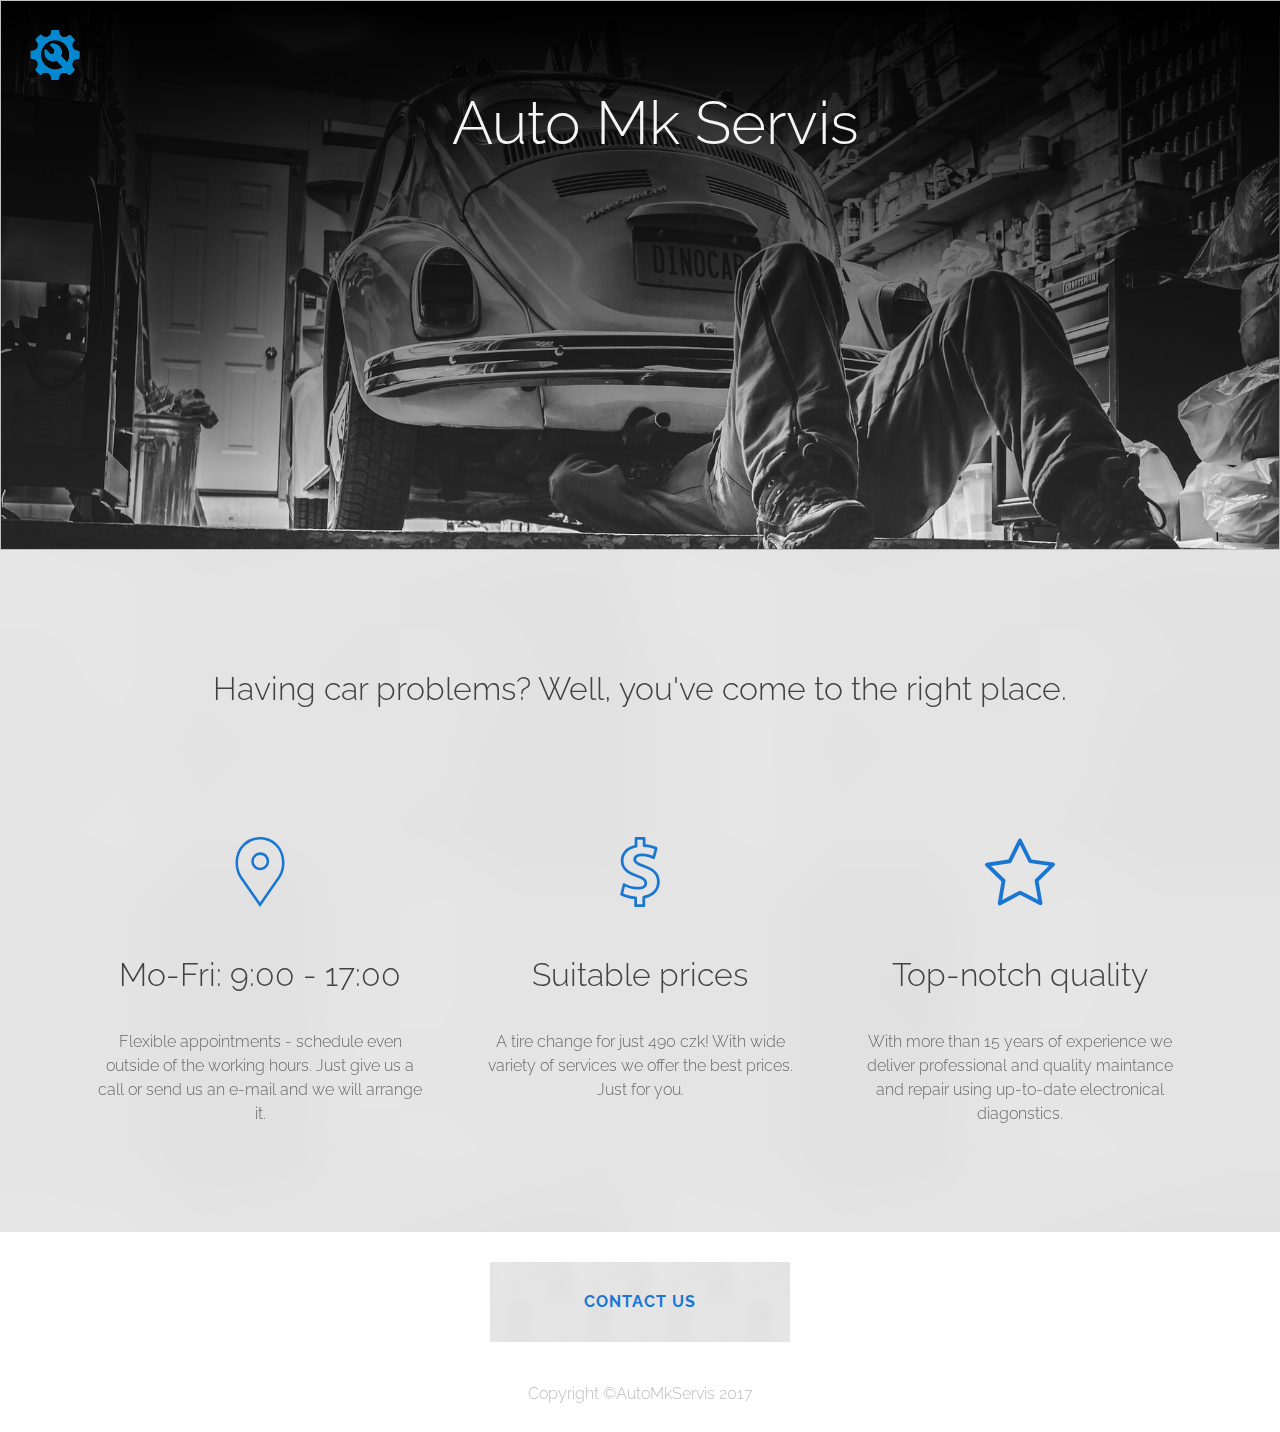
==== index.html @ b429b7cc "First Commit" ====
<!doctype html>

<html lang="en">

<head>
    <meta charset="utf-8">
    <meta http-equiv="X-UA-Compatible" content="IE=edge">
    <meta name="AutoMk Servis" content="webpage for auto-mechanical shop">
    <meta name="viewport" content="width=device-width, initial-scale=1.0, minimum-scale=1.0">
    <title>AutoMk Servis</title>
    <link rel="stylesheet" href="css/normalize.css"/>
    <link rel="stylesheet" href="https://code.getmdl.io/1.3.0/material.grey-pink.min.css" />
    <link rel="stylesheet" href="css/styles.css" />
    <link rel="stylesheet" href="css/bootstrap-grid.css"/>
    <link rel="stylesheet" href="css/bootstrap.css"/>
    <link href="https://fonts.googleapis.com/css?family=Raleway" rel="stylesheet">
    <link rel="stylesheet" href="https://fonts.googleapis.com/icon?family=Material+Icons">
    <link href="https://fonts.googleapis.com/css?family=Raleway:300" rel="stylesheet">
    <link href="https://fonts.googleapis.com/css?family=Raleway:100" rel="stylesheet">
    <link rel="stylesheet" href="css/normalize2.css" />
	<link rel="stylesheet" href="css/component.css" />
    <link rel="stylesheet" href="css/content.css" />
    
    <script src="js/modernizr.custom.js"></script>
    <script src="js/bootstrap.js"> </script>
    <script src="https://ajax.googleapis.com/ajax/libs/jquery/1.11.0/jquery.min.js"></script>
    <script src="js/parallax.js"></script>    
</head>
    

<body>
    <div class="mdl-layout mdl-js-layout mdl-layout--fixed-header container-fullwidth ">
        
        <main class=" container-fullwidth parallax-windows mdl-layout__content  img_background" data-parallax="scroll" data-image-src="css/images/car-repair-362150_1920.jpg">
            <div class="row " >
                <div class="col-12">
                    
                    
                    
                    
                    <img class="grad" height=550px/>
                    <h1 class=" text-center title"> Auto Mk Servis</h1>
                    <div class="inimg_nav">
            
                        <a class="brand" href="index.html">
                            <img src="css/images/imageedit_1_9078638590.png" height="50px" width="50px" alt=""/>
                        </a>
                        <!--<div class="nav justify-content-end items_in_nav  ">
                            <a class="nav-text-active nav-link active" href="index.html">Home</a>
                            <a class="nav-text nav-link" href="services.html">Services</a>
                            <a class="nav-text nav-link" href="about.html">About Us</a>
                            <a class="nav-text nav-link" href="contact.html">Contact</a>
                        </div>-->
                    </div>
                    <img class="img_main" height="550px"/>
                        

                    
                </div>
            
            </div>
            <div class="container-fullwidth maindiv">
                

            <div class="row">
            
                <h1 class="col-12 sub_title" >Having car problems? Well, you've come to the right place. </h1>
            </div>
            
            <div class="icons_row container">
            <div class=" row text-center">
                
                <div class="col-4">
                    <img class="img_icon" src="css/images/placeholder.svg" height="70px" width="70px"/>
                    <h2 class="text_under_icons">Mo-Fri: 9:00 - 17:00</h2>
                    <p>Flexible appointments - schedule even outside of the working hours. Just give us a call or send us an e-mail and we will arrange it.</p>
                </div>
                <div class="col-4">
                    <img class="img_icon" src="css/images/dollars-sign.svg" height="70px" width="70px"/>
                    <h2 class="text_under_icons">Suitable prices</h2>
                    <p>A tire change for just 490 czk! With wide variety of services we offer the best prices. Just for you.</p>
                </div>
                <div class="col-4">
                    <img class="img_icon" src="css/images/star.svg" height="70px" width="70px"/>
                    <h2 class="text_under_icons">Top-notch quality</h2>
                    <p>With more than 15 years of experience we deliver professional and quality maintance and repair using up-to-date electronical diagonstics.</p>
                </div>
                    
            </div>
            </div>
            
            </div>
            
            
            <div class="row">
                <div class="col-12 text-center">
                
                    <div class="morph-button morph-button-modal morph-button-modal-2 morph-button-fixed">
						<button type="button">Contact us</button>
						<div class="morph-content">
							<div>
								<div class=" content-style-form content-style-form-1">
                                    <img class="cross_icon icon icon-close" src="css/images/clear-button.svg"/>
									<h2 class="dialog_headline">Contact us</h2>
									<h5 class="mini_headlines">Contact</h5>
                                    <p class="dialog_text">tel. +420 777 424 515</p>
                                    <p class="dialog_text">mitevski.viktor75@gmail.com</p>
                                    
                                    <h5 class="mini_headlines">Location</h5>
                                    <p class="dialog_text">Hybesova 4123 Brno </p>
								</div>
							</div>
						</div>
					</div>
                </div>
            
            </div>
            <div class="row ">
                <div class="col-12 text-center">
                    <p class="footer_text">Copyright ©AutoMkServis 2017</p>
                </div>
                
            </div>
                
            
            
            
        </main>
        
    </div>
    <script src="https://code.getmdl.io/1.3.0/material.min.js"></script>
    <script src="js/classie.js"></script>
		<script src="js/uiMorphingButton_fixed.js"></script>
		<script>
			(function() {
				var docElem = window.document.documentElement, didScroll, scrollPosition;

				// trick to prevent scrolling when opening/closing button
				function noScrollFn() {
					window.scrollTo( scrollPosition ? scrollPosition.x : 0, scrollPosition ? scrollPosition.y : 0 );
				}

				function noScroll() {
					window.removeEventListener( 'scroll', scrollHandler );
					window.addEventListener( 'scroll', noScrollFn );
				}

				function scrollFn() {
					window.addEventListener( 'scroll', scrollHandler );
				}

				function canScroll() {
					window.removeEventListener( 'scroll', noScrollFn );
					scrollFn();
				}

				function scrollHandler() {
					if( !didScroll ) {
						didScroll = true;
						setTimeout( function() { scrollPage(); }, 60 );
					}
				};

				function scrollPage() {
					scrollPosition = { x : window.pageXOffset || docElem.scrollLeft, y : window.pageYOffset || docElem.scrollTop };
					didScroll = false;
				};

				scrollFn();

				[].slice.call( document.querySelectorAll( '.morph-button' ) ).forEach( function( bttn ) {
					new UIMorphingButton( bttn, {
						closeEl : '.icon-close',
						onBeforeOpen : function() {
							// don't allow to scroll
							noScroll();
						},
						onAfterOpen : function() {
							// can scroll again
							canScroll();
						},
						onBeforeClose : function() {
							// don't allow to scroll
							noScroll();
						},
						onAfterClose : function() {
							// can scroll again
							canScroll();
						}
					} );
				} );

				[].slice.call( document.querySelectorAll( 'form button' ) ).forEach( function( bttn ) { 
					bttn.addEventListener( 'click', function( ev ) { ev.preventDefault(); } );
				} );
			})();
		</script>
</body>

</html>
---- css/styles.css ----
.header {
    height: auto;
  position: relative;
    background-color: #FFFFFF;
}

/*

*{
    border-width: 1px;
    border-style: solid;
    border-color: red;
}
*/

*{
    font-family: 'Raleway', sans-serif;
}

p{
    font-weight: 300;
    padding: 10px;
    color: dimgrey;
}

.header .mdl-layout__header-row {
  padding: 0;
  -webkit-justify-content: center;
      -ms-flex-pack: center;
          justify-content: center;
}

.mdl-layout__title {
  font-size: 14px;
  text-align: center;
  font-weight: 300;
}

.is-compact .mdl-layout__title span {
  display: none;
}

.portfolio-logo-row {
  min-height: 200px;
    height: 70px;
}

.is-compact .portfolio-logo-row {
  min-height: auto;
}

.portfolio-logo {
  background: url(images/logoAMS.png) 50% no-repeat;
  background-size: contain;
  height: 200px;
  width: 200px;
  margin: auto auto 10px;
}

.is-compact .portfolio-logo {
  height: 50px;
  width: 50px;
  margin-top: 7px;
}

.portfolio-navigation-row {
  background-color: rgba(0, 0, 0, 0.08);
  text-transform: uppercase;
  height: 70px;
}

.portfolio-navigation-row  .mdl-navigation {
  text-align: center;
  max-width: 900px;
  width: 100%;
}

.portfolio-navigation-row .mdl-navigation__link {
  -webkit-flex: 1;
      -ms-flex: 1;
          flex: 1;
  line-height: 69px;
}

.header .mdl-layout__drawer-button {
    background-color: rgba(197, 197, 197, 0.44);
}

.portfolio-navigation-row .is-active {
  position: relative;
  font-weight: bold;
}

.portfolio-navigation-row .is-active:after {
  content: "";
  width: 70%;
  height: 2px;
  display: block;
  position: absolute;
  bottom: 0;
  left: 0;
  background-color: rgb(2,136,209);
  left: 15%;
}


.portfolio-max-width {
  max-width: 900px;
  margin: auto;
}

.portfolio-copy {
  max-width: 700px;
}

.no-padding {
  padding: 0;
}

.no-left-padding{
  padding-left: 0;
}

.no-bottom-padding {
  padding-bottom: 0;
}

.padding-top {
  padding: 10px 0 0;
}

.portfolio-share-btn {
  position: relative;
  float: right;
  top: -4px;
}

.demo-card-event > .mdl-card__actions {
    -webkit-align-items: center;
        -ms-flex-align: center;
            align-items: center;
    box-sizing: border-box;
    display: -webkit-flex;
    display: -ms-flexbox;
    display: flex;
}

.portfolio-contact .mdl-textfield {
  width: 100%;
}

.portfolio-contact form {
  max-width: 550px;
  margin: auto;
}

footer {
  background-image: url(images/footer-background.png);
  background-size: cover;
}


.img_background {
    background-image: url(images/subtle_surface.png);
    height: 1000px;
    width: auto;
    
    background-size:contain;
    
}

.nav-text {
    
    font-size: 16px;
    color: #F5F5F5;
    font-weight: 100;
        
}

.mdl-layout__header {
    min-height: 40px;
}

.nav-text-active {
    font-size: 16px;
    color: #1976D2;
    font-weight: 500;
    
}

.img_main {
    width:inherit;
    object-fit:cover;

}

.sub_title {
    
    position: relative;
    text-align: center;
    padding: 100px;
    margin-bottom: 0px;
    color: #424242; 
    font-weight: 300;
    
}

.img_icon {
    
    margin: 30px;
}

.text_under_icons {
    font-weight: 300;
    color: #424242;
    padding: 20px;
}

.nav_edit_background {
    background-color:  #F5F5F5;
    background-size: contain;
}

.grad {
    width: inherit;
    position: absolute;
    
        /* Permalink - use to edit and share this gradient: http://colorzilla.com/gradient-editor/#000000+0,000000+100&0.65+0,0+100;Neutral+Density */
background: -moz-linear-gradient(top,  rgba(0,0,0,1.5) 0%, rgba(0,0,0,0) 100%); /* FF3.6-15 */
background: -webkit-linear-gradient(top,  rgba(0,0,0,1.5) 0%,rgba(0,0,0,0) 100%); /* Chrome10-25,Safari5.1-6 */
background: linear-gradient(to bottom,  rgba(0,0,0,1.5) 0%,rgba(0,0,0,0) 100%); /* W3C, IE10+, FF16+, Chrome26+, Opera12+, Safari7+ */
}

.title {
    position:absolute;
    width: inherit;
    padding: 50px;
    color: #F5F5F5;
    font-size: 60px;
    font-weight: 300;
}

.inimg_nav {
    position: absolute;
    width:inherit;
}

.brand {
    position: absolute;
    padding: 30px 30px;
    
}

.items_in_nav {
    padding: 30px !important;
}

.paralax-window {
    min-height: 400px;
    background: transparent;
}

.parallax-windows {
    min-height: 400px;
    width: inherit;
    background: transparent;
}

.maindiv {
     background-image: url(images/subtle_surface.png);
    height: auto;
    width: auto;
    
    background-size:contain;
}



.icons_row {
    padding-bottom: 80px !important;
}

.footer_text {
    color: #BDBDBD;
    
}







.mini_headlines {
    padding: 20px;
    margin-top: 10px !important;
}

.dialog_text {
    padding-left: 20px;
    margin-bottom: 0;
}

.dialog_headline {
    margin-bottom: 50px !important;
}

.cross_icon {
    margin: 20px;
    height: 15px !important;
    width: 15px !important;
    color: dimgrey;
}
---- css/normalize2.css ----
article,aside,details,figcaption,figure,footer,header,hgroup,main,nav,section,summary{display:block;}audio,canvas,video{display:inline-block;}audio:not([controls]){display:none;height:0;}[hidden]{display:none;}html{font-family:sans-serif;-ms-text-size-adjust:100%;-webkit-text-size-adjust:100%;}body{margin:0;}a:focus{outline:thin dotted;}a:active,a:hover{outline:0;}h1{font-size:2em;margin:0.67em 0;}abbr[title]{border-bottom:1px dotted;}b,strong{font-weight:bold;}dfn{font-style:italic;}hr{-moz-box-sizing:content-box;box-sizing:content-box;height:0;}mark{background:#ff0;color:#000;}code,kbd,pre,samp{font-family:monospace,serif;font-size:1em;}pre{white-space:pre-wrap;}q{quotes:"\201C" "\201D" "\2018" "\2019";}small{font-size:80%;}sub,sup{font-size:75%;line-height:0;position:relative;vertical-align:baseline;}sup{top:-0.5em;}sub{bottom:-0.25em;}img{border:0;}svg:not(:root){overflow:hidden;}figure{margin:0;}fieldset{border:1px solid #c0c0c0;margin:0 2px;padding:0.35em 0.625em 0.75em;}legend{border:0;padding:0;}button,input,select,textarea{font-family:inherit;font-size:100%;margin:0;}button,input{line-height:normal;}button,select{text-transform:none;}button,html input[type="button"],input[type="reset"],input[type="submit"]{-webkit-appearance:button;cursor:pointer;}button[disabled],html input[disabled]{cursor:default;}input[type="checkbox"],input[type="radio"]{box-sizing:border-box;padding:0;}input[type="search"]{-webkit-appearance:textfield;-moz-box-sizing:content-box;-webkit-box-sizing:content-box;box-sizing:content-box;}input[type="search"]::-webkit-search-cancel-button,input[type="search"]::-webkit-search-decoration{-webkit-appearance:none;}button::-moz-focus-inner,input::-moz-focus-inner{border:0;padding:0;}textarea{overflow:auto;vertical-align:top;}table{border-collapse:collapse;border-spacing:0;}
---- css/component.css ----
/* Morph Button: Default Styles */

.morph-button {
	position: relative;
	display: block;
	margin: 0 auto;
}

.morph-button > button {
	position: relative;
	padding: 0 1em;
	border: none;
	background-color: #e85657;
	color: #f9f6e5;
	text-transform: uppercase;
	letter-spacing: 1px;
	font-weight: 700;
	line-height: 80px;
	overflow: hidden;
}

.morph-button.open > button {
	pointer-events: none;
}

.morph-content {
	pointer-events: none;
}

.morph-button.open .morph-content {
	pointer-events: auto;
}

/* Common styles for overlay and modal type (fixed morph) */
.morph-button-fixed,
.morph-button-fixed .morph-content {
	width: 300px;
	height: 80px;
}

.morph-button-fixed > button {
	z-index: 1000;
	width: 100%;
	height: 100%;
	-webkit-transition: opacity 0.1s 0.5s;
	transition: opacity 0.1s 0.5s;
}

.morph-button-fixed.open > button {
	opacity: 0;
	-webkit-transition: opacity 0.1s;
	transition: opacity 0.1s;
}

.morph-button-fixed .morph-content {
	position: fixed;
	z-index: 900;
	opacity: 0;
	-webkit-transition: opacity 0.3s 0.5s, width 0.4s 0.1s, height 0.4s 0.1s, top 0.4s 0.1s, left 0.4s 0.1s, margin 0.4s 0.1s;
	transition: opacity 0.3s 0.5s, width 0.4s 0.1s, height 0.4s 0.1s, top 0.4s 0.1s, left 0.4s 0.1s, margin 0.4s 0.1s;
}

.morph-button-fixed.open .morph-content {
	opacity: 1;
}

.morph-button-fixed .morph-content > div {
	visibility: hidden;
	height: 0;
	opacity: 0;
	-webkit-transition: opacity 0.1s, visibility 0s 0.1s, height 0s 0.1s;
	transition: opacity 0.1s, visibility 0s 0.1s, height 0s 0.1s;
}

.morph-button-fixed.open .morph-content > div {
	visibility: visible;
	height: auto;
	opacity: 1;
	-webkit-transition: opacity 0.3s 0.5s;
	transition: opacity 0.3s 0.5s;
}

.morph-button-fixed.active > button {
	z-index: 2000;
}

.morph-button-fixed.active .morph-content {
	z-index: 1900;
}

/* Transitions for overlay button and sidebar button */
.morph-button-overlay .morph-content,
.morph-button-sidebar .morph-content {
	-webkit-transition: opacity 0.3s 0.5s, width 0.4s 0.1s, height 0.4s 0.1s, top 0.4s 0.1s, left 0.4s 0.1s;
	transition: opacity 0.3s 0.5s, width 0.4s 0.1s, height 0.4s 0.1s, top 0.4s 0.1s, left 0.4s 0.1s;
}

.morph-button-overlay.open .morph-content,
.morph-button-sidebar.open .morph-content {
	-webkit-transition: width 0.4s 0.1s, height 0.4s 0.1s, top 0.4s 0.1s, left 0.4s 0.1s;
	transition: width 0.4s 0.1s, height 0.4s 0.1s, top 0.4s 0.1s, left 0.4s 0.1s;	
}

/* Morph Button Style: Overlay */
.morph-button.morph-button-overlay {
	margin: 50px auto;
}

.morph-button-overlay .morph-content {
	overflow: hidden;
	background: #e85657;
}

.morph-button-overlay.open .morph-content {
	top: 0 !important;
	left: 0 !important;
	width: 100%;
	height: 100%;
}

/* Morph Button Style: Modal */
.morph-button-modal::before {
	position: fixed;
	top: 0;
	left: 0;
	z-index: 800;
	width: 100%;
	height: 100%;
	background: rgba(0,0,0,0.5);
	content: '';
	opacity: 0;
	-webkit-transition: opacity 0.5s;
	transition: opacity 0.5s;
	pointer-events: none;
}

.morph-button-modal.open::before {
	opacity: 1;
	pointer-events: auto;
}

.morph-button-modal.active::before {
	z-index: 1800;
}

.morph-button-modal .morph-content {
	overflow: hidden;
	-webkit-transition: opacity 0.3s 0.5s, width 0.4s 0.1s, height 0.4s 0.1s, top 0.4s 0.1s, left 0.4s 0.1s, margin 0.4s 0.1s;
	transition: opacity 0.3s 0.5s, width 0.4s 0.1s, height 0.4s 0.1s, top 0.4s 0.1s, left 0.4s 0.1s, margin 0.4s 0.1s;
}

.morph-button-modal.open .morph-content {
	top: 50% !important;
	left: 50% !important;
	margin: -210px 0 0 -300px;
	width: 600px;
	height: 420px;
	-webkit-transition: width 0.4s 0.1s, height 0.4s 0.1s, top 0.4s 0.1s, left 0.4s 0.1s, margin 0.4s 0.1s;
	transition: width 0.4s 0.1s, height 0.4s 0.1s, top 0.4s 0.1s, left 0.4s 0.1s, margin 0.4s 0.1s;
}

/* Colors and sizes for individual modals */
.morph-button.morph-button-modal-1 {
	float: left;
}

.morph-button.morph-button-modal-2,
.morph-button.morph-button-modal-3 {
	display: inline-block;
	margin: 30px 15px;
}

.morph-button-modal-1 > button,
.morph-button-modal-1 .morph-content {
	background-color: #553445;
}

.morph-button-modal-2 > button,
.morph-button-modal-2 .morph-content,
.morph-button-modal-3 > button,
.morph-button-modal-3 .morph-content {
    background-image: url(images/subtle_surface.png);
    background-size: contain;
	color: #1976D2;
}

.morph-button-modal-4 {
	display: inline-block;
}

.morph-button-modal-4 > button,
.morph-button-modal-4 .morph-content {
	background-color: #faf1e0;
	color: #553445;
}

.morph-button-modal-4 > button span,
.morph-button-modal-4 .morph-clone {
	padding-left: 10px;
	color: #286f81;
}

.morph-button-modal-4 .morph-clone {
	position: absolute;
	right: 34px;
	bottom: 30px;
	z-index: 100;
	letter-spacing: 1px;
	font-weight: 700;
	-webkit-transition: bottom 0.4s 0.1s, right 0.4s 0.1s;
	transition: bottom 0.4s 0.1s, right 0.4s 0.1s;
}

.morph-button-modal-4.open .morph-clone,
.no-js .morph-button-modal-4 .morph-clone {
	right: 10px;
	bottom: 10px;
}

.morph-button-modal-1::before {
	background: rgba(240,221,204,0.7);
}

.morph-button-modal-2.open .morph-content {
	margin: -210px 0 0 -200px;
	width: 400px;
	height: 500px;
}

.morph-button-modal-3.open .morph-content {
	margin: -255px 0 0 -210px;
	width: 420px;
	height: 510px;
}

.morph-button-modal-3.open .morph-content > div {
	height: 420px;
}

.morph-button-modal-2.open .morph-content > div,
.morph-button-modal-3.open .morph-content > div {
 	-webkit-transition: opacity 0.3s 0.3s;
	transition: opacity 0.3s 0.3s;
}

.morph-button-modal-4.open .morph-content {
	margin: -200px 0 0 -320px;
	width: 640px;
	height: 400px;
}

/* Morph Button Style: In the content flow */
.morph-button-inflow {
	overflow: hidden;
	max-width: 100%;
	height: 70px;
}

.morph-button-inflow > button {
	width: 100%;
	line-height: 70px;
}

.morph-button-inflow .morph-content {
	position: absolute;
	top: 0;
	left: 0;
	width: 100%;
}

.morph-button-inflow .morph-content .morph-clone {
	padding: 0;
	font-weight: 700;
	font-size: 1.5em;
	line-height: 70px;
}

/* Colors and sizes for individual in flow buttons */
.morph-button-inflow-1 {
	width: 600px;
	margin: 2em auto;
	-webkit-transition: height 0.5s cubic-bezier(0.7,0,0.3,1);
	transition: height 0.5s cubic-bezier(0.7,0,0.3,1);
}

.morph-button-inflow-1 > button span {
	visibility: hidden;
}

.morph-button-inflow-1 .morph-content .morph-clone {
	color: #f9f6e5;
	background: #e85657;
}

.morph-button-inflow-2 {
	position: absolute;
	top: 50%;
	left: 50%;
	width: 220px;
	background-color: #fef0e3;
	-webkit-transition: height 0.3s, width 0.3s, -webkit-transform 0.3s;
	transition: height 0.3s, width 0.3s, transform 0.3s;
	-webkit-transform: translateX(-50%) translateY(-50%);
	transform: translateX(-50%) translateY(-50%);
}

.morph-button-inflow-2 > button {
	position: absolute;
	top: 0;
	left: 0;
	width: 100%;
	height: 100%;
	background-color: transparent;
	color: #e75854;
	-webkit-transition: -webkit-transform 0.3s;
	transition: transform 0.3s;
}

.morph-button-inflow-2.open > button {
	-webkit-transform: translateX(-100%);
	transform: translateX(-100%);
}

.morph-button-inflow-2 .morph-content {
	width: 260px;
	height: 200px;
}

.morph-button-inflow-2.open {
	width: 260px;
}

/* Morph Button Style: Sidebar */
.morph-button-sidebar,
.morph-button-sidebar .morph-content {
	width: 60px;
	height: 60px;
}

.morph-button-sidebar {
	position: fixed;
	bottom: 50px;
	left: 50px;
}

.morph-button-sidebar > button {
	line-height: 60px;
	font-size: 1.6em;
	padding: 0;
}

.morph-button-sidebar .morph-content {
	background: #e85657;
}

.morph-button-sidebar.open .morph-content {
	top: 0 !important;
	left: 0 !important;
	width: 300px;
	height: 100%;
	overflow: hidden;
	-webkit-backface-visibility: hidden;
}

/* Let's add some nice easing for all cases */
.morph-button .morph-content,
.morph-button.open .morph-content,
.morph-button-modal-4 .morph-clone {
	-webkit-transition-timing-function: cubic-bezier(0.7,0,0.3,1);
	transition-timing-function: cubic-bezier(0.7,0,0.3,1);
}

/* Helper classes */
.noscroll {
	overflow: hidden;
}

.morph-button-overlay.scroll .morph-content {
	overflow-y: scroll;
}

.morph-button-sidebar.scroll .morph-content {
	overflow: auto;
}

/* No JS fallback: let's hide the button and show the content */
.no-js .morph-button > button {
	display: none;
}

.no-js .morph-button {
	margin: 10px 0;
	float: none;
}

.no-js .morph-button,
.no-js .morph-button .morph-content,
.no-js .morph-button .morph-content > div {
	position: relative;
	width: auto;
	height: auto;
	opacity: 1;
	visibility: visible;
	top: auto;
	left: auto;
	-webkit-transform: none;
	transform: none;
	pointer-events: auto;
}

.no-js .morph-button .morph-content .icon-close {
	display: none;
}

.no-js .morph-button-sidebar {
	width: 300px;
	position: fixed;
	top: 0;
	left: 0;
	margin: 0;
	height: 100%;
	background: #e85657;
	overflow: auto;
}

.no-transition {
	-webkit-transition: none !important;
	transition: none !important;
}

/* Media Queries */

@media screen and (max-width: 600px) {
	.morph-button-modal.open .morph-content {
		top: 0% !important;
		left: 0% !important;
		margin: 0;
		width: 100%;
		height: 100%;
		overflow-y: scroll;
		-webkit-transition: width 0.4s 0.1s, height 0.4s 0.1s, top 0.4s 0.1s, left 0.4s 0.1s;
		transition: width 0.4s 0.1s, height 0.4s 0.1s, top 0.4s 0.1s, left 0.4s 0.1s;
	}
}

@media screen and (max-width: 400px) {
	.morph-button-fixed,
	.morph-button-fixed .morph-content {
		width: 200px;
		height: 80px;
	}

	.morph-button-fixed > button {
		font-size: 75%;
	}

	.morph-button-sidebar > button {
		font-size: 1.6em;
	}

	.morph-button-inflow .morph-content .morph-clone {
		font-size: 0.9em;
	}

	.morph-button-modal-4,
	.morph-button-modal-4 .morph-content {
		width: 220px;
		height: 120px;
	}

	.morph-button-modal-4 > button {
		font-size: 100%;
		line-height: 50px;
	}

	.morph-button-modal-4 > button span {
		display: block;
	}

	.morph-button-modal-4 .morph-clone {
		right: 83px;
		bottom: 26px;
	}

	.morph-button-sidebar,
	.morph-button-sidebar .morph-content {
		width: 100% !important;
		height: 60px !important;
	}

	.morph-button-sidebar {
		bottom: 0px;
		left: 0px;
	}

	.morph-button-sidebar.open .morph-content {
		height: 100% !important;
	}
}
---- css/content.css ----
/* Icons */
@font-face {
	font-weight: normal;
	font-style: normal;
	font-family: 'icomoon';
	src:url('../fonts/icomoon/icomoon.eot?i64fx9');
	src:url('../fonts/icomoon/icomoon.eot?#iefixi64fx9') format('embedded-opentype'),
		url('../fonts/icomoon/icomoon.woff?i64fx9') format('woff'),
		url('../fonts/icomoon/icomoon.ttf?i64fx9') format('truetype'),
		url('../fonts/icomoon/icomoon.svg?i64fx9#icomoon') format('svg');
}

.icon-close {
	z-index: 100;
	display: block;
	overflow: hidden;
	width: 3em;
	height: 3em;
	text-align: center;
	line-height: 3;
	cursor: pointer;
}

.icon:before {
	position: relative;
	display: block;
	width: 100%;
	height: 100%;
	text-transform: none;
	font-weight: normal;
	font-style: normal;
	font-variant: normal;
	font-family: 'icomoon';
	speak: none;
	-webkit-font-smoothing: antialiased;
	-moz-osx-font-smoothing: grayscale;
}

.icon-camera:before {
	content: "\e017";
}

.icon-server:before {
	content: "\e022";
}

.icon-heart:before {
	content: "\e024";
}

.icon-zoom-in:before {
	content: "\e037";
}

.icon-microphone:before {
	content: "\e048";
}

.icon-cloud:before {
	content: "\e066";
}

.icon-user:before {
	content: "\e074";
}

.icon-briefcase:before {
	content: "\e075";
}

.icon-globe:before {
	content: "\e078";
}

.icon-cog::before {
	content: "\e600";
}

.icon-close::before {
	content: "\e601";
}

.icon-play::before {
	content: "\e602";
}

.icon-pause::before {
	content: "\e603";
}

.icon-close {
	position: absolute;
	top: 20px;
	right: 20px;
}

.icon-close:hover {
	color: #a50a05;
}

/* Styles for dummy content */

/* Style for overlay */

.content-style-overlay {
	padding: 100px 50px;
	text-align: center;
}

.content-style-overlay h2 {
	margin: 0 0 1em 0;
	padding: 0;
	font-weight: 300;
	font-size: 3em;
}

.content-style-overlay p {
	margin: 0 auto;
	padding: 10px 0;
	max-width: 700px;
	text-align: justify;
	font-weight: 300;
	font-size: 1.5em;
}

.content-style-overlay .icon-close {
	border: 2px solid #f9e1c9;
	border-radius: 50%;
	line-height: 2.8;
}

.content-style-overlay .icon-close:hover {
	border-color: #a50a05;	
}

/* Style for text modal */
.content-style-text {
	padding: 60px;
	text-align: left;
}

.content-style-text h2 {
	margin: 0 0 0.5em 0;
	font-weight: 300;
	font-size: 1.85em;
}

.content-style-text p {
	color: rgba(255,255,255,0.5);
	font-weight: 300;
	font-size: 1.15em;
	line-height: 1.4;
}

.content-style-text label {
    padding: 10px;
    color: #f9e1c9;
    font-weight: bold;
}

.content-style-text .icon-close {
	top: 0;
	right: 0;
	color: rgba(0,0,0,0.2);
}

.content-style-text .icon-close:hover {
	color: #f9e1c9;
}

/* Style for form modal */
.content-style-form {
	position: relative;
	text-align: left;
}

.content-style-form h2 {
	margin: 0;
	padding: 0.4em 0 0.3em;
	text-align: center;
	font-weight: 300;
	font-size: 3.5em;
}

.content-style-form form {
	padding: 10px 30px;
}

.content-style-form form p {
	margin: 0 0 5px 0;
	font-size: 0.7em;
}

.content-style-form label {
	display: block;
	padding: 10px 0 0;
	color: #d5bba4;
	text-transform: uppercase;
	letter-spacing: 1px;
	font-weight: bold;
}

.content-style-form input[type="text"],
.content-style-form input[type="password"] {
	padding: 10px;
	width: 100%;
	border: 2px solid #ebd3bd;
	background: transparent;
	color: #b09a86;
	font-weight: 300;
	font-size: 2.2em;
}

.content-style-form input[type="text"]:focus,
.content-style-form input[type="password"]:focus {
	border-color: #e75854;
	color: #e75854;
}

.content-style-form input:focus {
	outline: 0;
}

.content-style-form button {
	display: block;
	margin-top: 2.5em;
	padding: 1.5em;
	width: 100%;
	border: none;
	background: #e75854;
	color: #f9f6e5;
	text-transform: uppercase;
	letter-spacing: 1px;
	font-weight: 800;
	font-size: 1.25em;
}

.content-style-form .icon-close {
	top: 0;
	right: 0;
	color: #ebd3bd;
	font-size: 75%;
}

.content-style-form .icon-close:hover {
	color: #e75854;
}

.js .content-style-form-1 h2,
.js .content-style-form-1 p,
.js .content-style-form-1 .icon-close {
	opacity: 0;
	-webkit-transition: opacity 0.2s 0.35s, -webkit-transform 0.2s 0.35s;
	transition: opacity 0.2s 0.35s, transform 0.2s 0.35s;
	-webkit-transform: scale(0.85);
	transform: scale(0.85);
}

.content-style-form-1 p:first-child {
	-webkit-transition-delay: 0.4s;
	transition-delay: 0.4s;
}

.content-style-form-1 p:nth-child(2) {
	-webkit-transition-delay: 0.45s;
	transition-delay: 0.45s;
}

.content-style-form-1 p:nth-child(3) {
	-webkit-transition-delay: 0.5s;
	transition-delay: 0.5s;
}

.morph-button.open .content-style-form-1 h2,
.morph-button.open .content-style-form-1 p,
.morph-button.open .content-style-form-1 .icon-close {
	opacity: 1;
	-webkit-transform: scale(1);
	transform: scale(1);
}

.js .content-style-form-2 h2,
.js .content-style-form-2 p,
.js .content-style-form-2 .icon-close {
	opacity: 0;
	-webkit-transition: opacity 0.2s 0.3s, -webkit-transform 0.2s 0.3s;
	transition: opacity 0.2s 0.3s, transform 0.2s 0.3s;
	-webkit-transform: translateY(50px);
	transform: translateY(50px);
}

.content-style-form-2 p:first-child {
	-webkit-transition-delay: 0.35s;
	transition-delay: 0.35s;
}

.content-style-form-2 p:nth-child(2) {
	-webkit-transition-delay: 0.4s;
	transition-delay: 0.4s;
}

.content-style-form-2 p:nth-child(3) {
	-webkit-transition-delay: 0.45s;
	transition-delay: 0.45s;
}

.content-style-form-2 p:nth-child(4) {
	-webkit-transition-delay: 0.5s;
	transition-delay: 0.5s;
}

.morph-button.open .content-style-form-2 h2,
.morph-button.open .content-style-form-2 p,
.morph-button.open .content-style-form-2 .icon-close {
	opacity: 1;
	-webkit-transform: translateY(0);
	transform: translateY(0);
}

.content-style-form-4 form {
	padding: 30px;
	background: #fff;
	color: #ccb096;
	font-size: 1.5em;
	-webkit-perspective: 1000px;
	perspective: 1000px;
}

.content-style-form-4 input[type="text"] {
	border: none;
	background-color: #f0f0f0;
}

.content-style-form-4 form button {
	background: #ba997b;
}

.content-style-form-4 form button:focus,
.content-style-form-4 form button:hover {
	background: #a9896d;
}

.js .content-style-form-4 p {
	opacity: 0;
	-webkit-transition: opacity 0.3s, -webkit-transform 0.3s;
	transition: opacity 0.3s, transform 0.3s;
	-webkit-transform: rotateX(-45deg);
	transform: rotateX(-45deg);
	-webkit-transform-origin: center top;
	transform-origin: center top;
}

.morph-button.open .content-style-form-4 p {
	opacity: 1;
	-webkit-transition: opacity 0.4s 0.2s, -webkit-transform 0.4s 0.2s;
	transition: opacity 0.4s 0.2s, transform 0.4s 0.2s;
	-webkit-transform: rotateY(0deg);
	transform: rotateY(0deg);
}

.morph-button.open .content-style-form-4 p:nth-child(2) {
	-webkit-transition-delay: 0.35s;
	transition-delay: 0.35s;
}

.content-style-social {
	padding: 30px;
	text-align: left;
}

.morph-button-inflow-2 > button svg {
	display: inline-block;
	padding-right: 10px;
	width: 20px;
	height: 20px;
	vertical-align: -5%;
}

.morph-button-inflow-2 > button svg path {
	fill: #e75854;
}

.content-style-social a {
	display: block;
	padding: 0.5em 0;
	color: #67c2d4;
	vertical-align: middle;
	text-transform: uppercase;
	letter-spacing: 1px;
	font-weight: 700;
	font-size: 0.8em;
	line-height: 32px;
}

.js .content-style-social a {
	-webkit-transition: -webkit-transform 0.3s;
	transition: transform 0.3s;
	-webkit-transform: translateX(100%);
	transform: translateX(100%);
}

.content-style-social a:hover {
	color: #e75854;
}

.content-style-social a:hover svg path {
	fill: #e75854;
}

.content-style-social a svg {
	display: inline-block;
	padding-right: 10px;
	vertical-align: middle;
	-webkit-backface-visibility: hidden;
}

.morph-button-inflow.open .content-style-social a {
	-webkit-transform: translateX(0);
	transform: translateX(0);	
}

.morph-button-inflow.open .content-style-social a:nth-child(2) {
	-webkit-transition-delay: 0.05s;
	transition-delay: 0.05s;
}

.morph-button-inflow.open .content-style-social a:nth-child(3) {
	-webkit-transition-delay: 0.1s;
	transition-delay: 0.1s;
}

.content-style-video {
	text-align: left;
}

.video-mockup {
	width: 640px;
	height: 360px;
	max-width: 100%;
	background: url(../img/rated.png) no-repeat center center;
	background-size: 100%;
}

.content-style-video .icon-close,
.content-style-video .icon-pause {
	color: #286f81;
}

.content-style-video .icon-close {
	top: 0;
	right: 0;
}

.content-style-video .icon-close:hover {
	color: rgba(0,0,0,0.4);
}

.controls {
	bottom: 0px;
	left: 0px;
	width: 100%;
}

.js .controls {
	position: absolute;
}

.controls span {
	display: inline-block;
}

.content-style-video .icon-pause {
	overflow: hidden;
	width: 2.5em;
	height: 2.5em;
	text-align: center;
	line-height: 2.5;
	cursor: pointer;
	vertical-align: bottom;
}

.content-style-video span.time {
	color: #286f81;
	letter-spacing: 1px;
	font-weight: 700;
	line-height: 40px;
}

.controls::after {
	content: '';
	position: absolute;
	height: 7px;
	left: 100px;
	right: 70px;
	bottom: 16px;
	background: #aaa;
}

.content-style-sidebar h2 {
	font-weight: 300;
	font-size: 2em;
	padding: 0.75em 0 0.75em 1em;
	margin: 0;
	color: #bb4445;
}

.content-style-sidebar .icon-close {
	top: 0;
	right: 0;
	font-size: 0.85em;
}

.content-style-sidebar ul {
	list-style: none;
	margin: 0;
	padding: 0;
}

.content-style-sidebar ul li a {
	display: block;
	padding: 12px 20px;
	color: #faf1e0;
	font-weight: 400;
	font-size: 1.05em;
	box-shadow: inset 0 1px rgba(0,0,0,0.1);
}

.content-style-sidebar ul li:last-child a {
	box-shadow: inset 0 1px rgba(0,0,0,0.1), inset 0 -1px rgba(0,0,0,0.1);
}

.content-style-sidebar ul li a:hover {
	background: rgba(0,0,0,0.1);
	box-shadow: none;
}

.content-style-sidebar ul .icon::before {
	display: inline-block;
	width: auto;
	margin-right: 20px;
	font-size: 1.5em;
	vertical-align: -10%;
	color: rgba(0,0,0,0.2);
}

@media screen and (max-width: 770px) {
	.content-style-overlay {
		font-size: 75%;
	}

	.content-style-overlay .icon-close {
		top: 5px;
		right: 5px;
	}
}
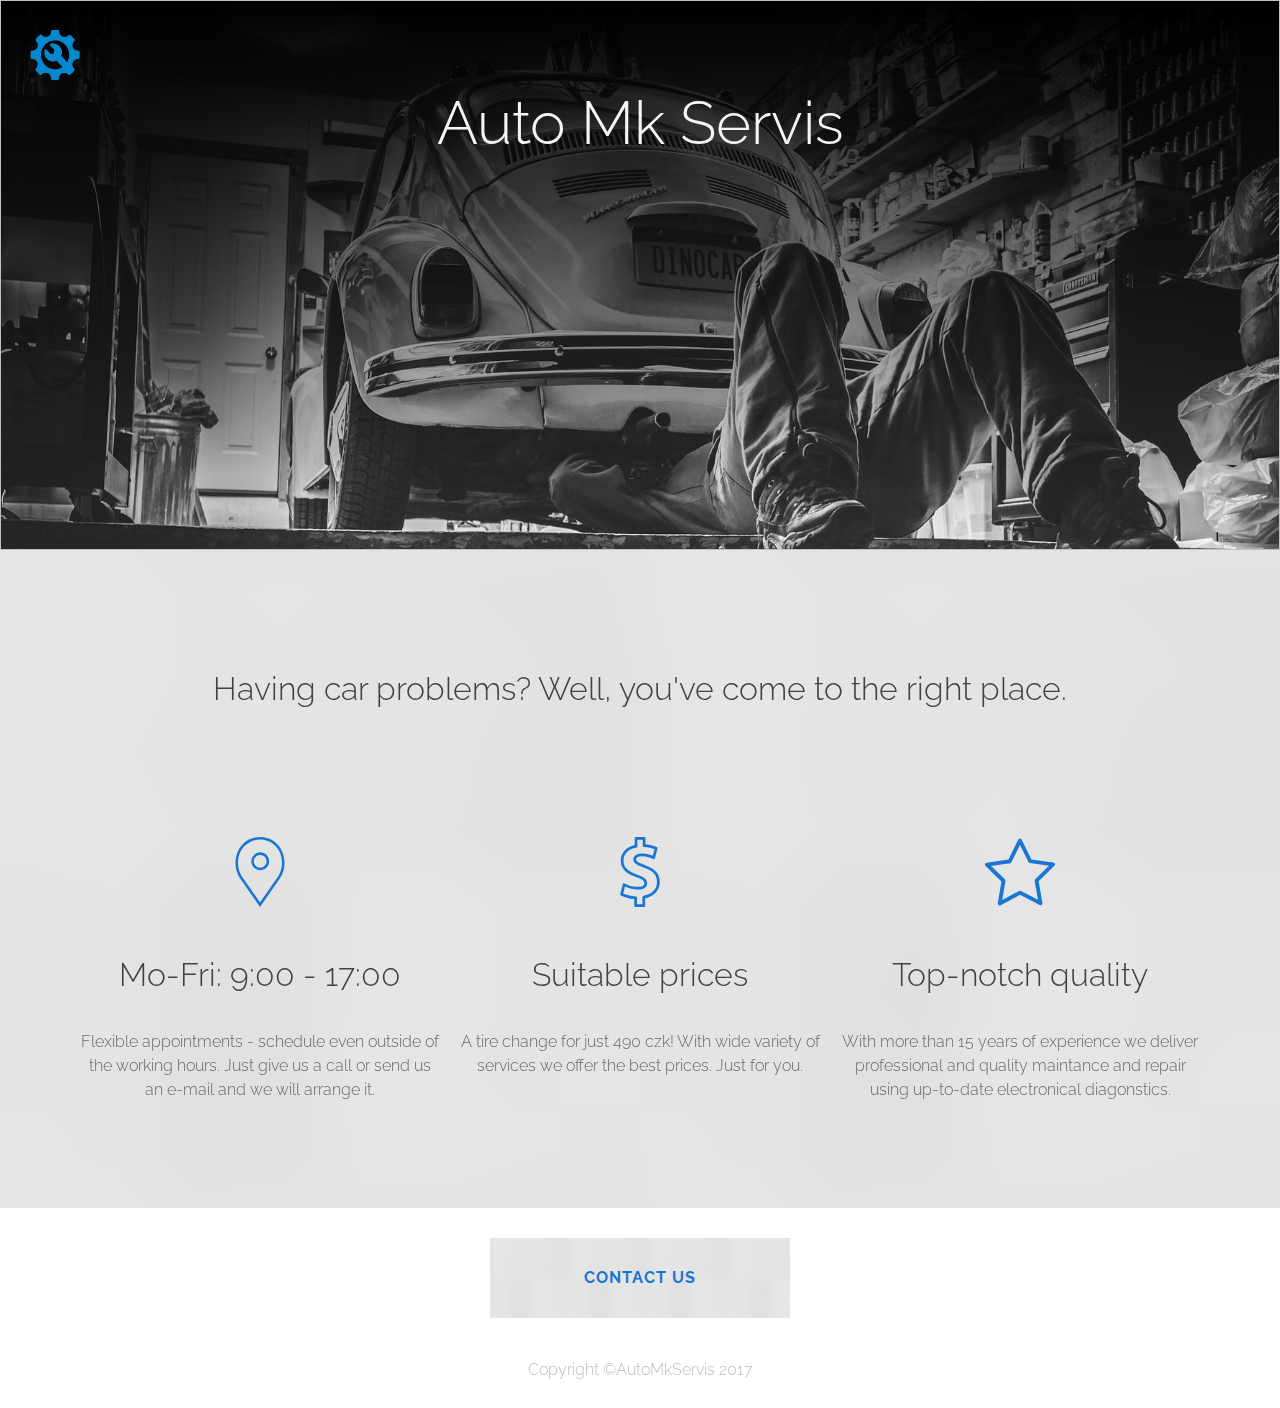
==== commit 24c49572: "added map iframe to contact us" ====
--- a/index.html
+++ b/index.html
@@ -109,6 +109,7 @@
                                     <h5 class="mini_headlines">Location</h5>
                                     <p class="dialog_text">Hybesova 4123 Brno </p>
 								</div>
+                <iframe src="https://www.google.com/maps/embed?pb=!1m14!1m8!1m3!1d2607.585550441291!2d16.6017655!3d49.1894506!3m2!1i1024!2i768!4f13.1!3m3!1m2!1s0x471294530f27848b%3A0xacea99fc947ebcd6!2zSHliZcWhb3ZhLCBCcm5vLXN0xZllZA!5e0!3m2!1sen!2scz!4v1513712103852" width="600" height="320" frameborder="0" style="border:0" allowfullscreen></iframe>
 							</div>
 						</div>
 					</div>
--- a/css/component.css
+++ b/css/component.css
@@ -35,7 +35,7 @@
 .morph-button-fixed,
 .morph-button-fixed .morph-content {
 	width: 300px;
-	height: 80px;
+	//height: 80px;
 }
 
 .morph-button-fixed > button {
@@ -150,11 +150,11 @@
 }
 
 .morph-button-modal.open .morph-content {
-	top: 50% !important;
+	top: 34% !important;
 	left: 50% !important;
 	margin: -210px 0 0 -300px;
 	width: 600px;
-	height: 420px;
+	//height: 420px;
 	-webkit-transition: width 0.4s 0.1s, height 0.4s 0.1s, top 0.4s 0.1s, left 0.4s 0.1s, margin 0.4s 0.1s;
 	transition: width 0.4s 0.1s, height 0.4s 0.1s, top 0.4s 0.1s, left 0.4s 0.1s, margin 0.4s 0.1s;
 }
@@ -224,7 +224,7 @@
 .morph-button-modal-2.open .morph-content {
 	margin: -210px 0 0 -200px;
 	width: 400px;
-	height: 500px;
+	//height: 500px;
 }
 
 .morph-button-modal-3.open .morph-content {
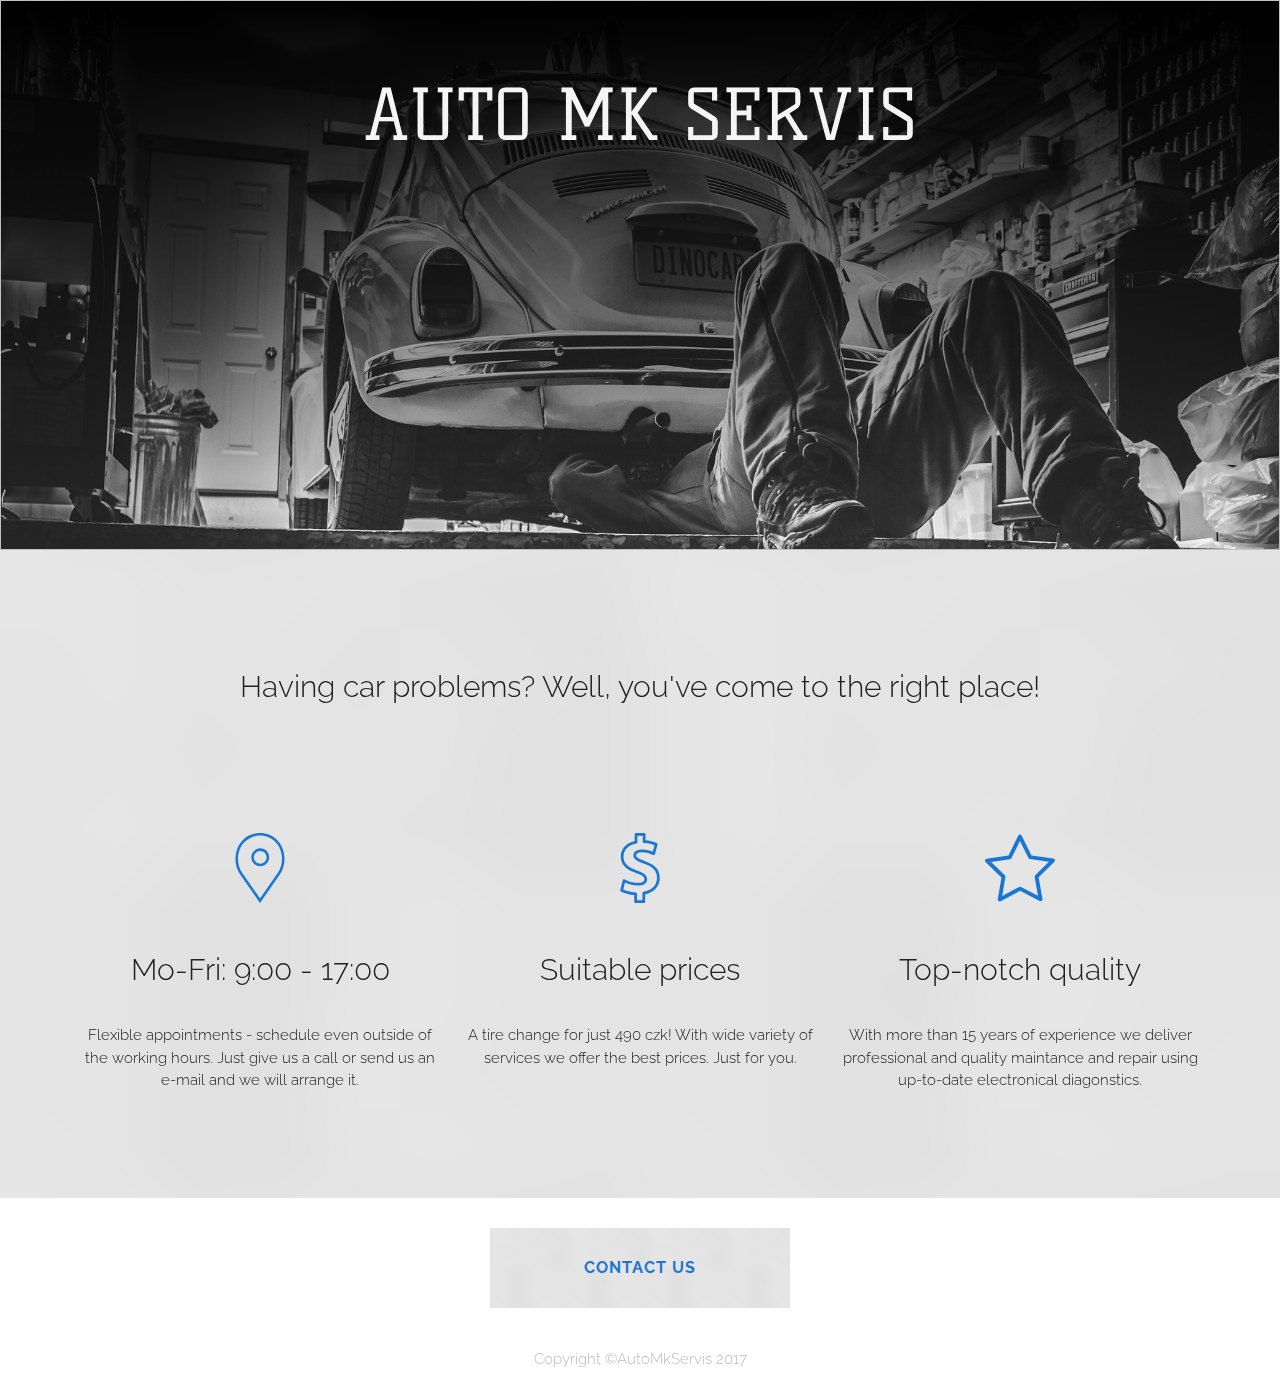
==== commit a65ebd50: "Font changes" ====
--- a/index.html
+++ b/index.html
@@ -20,6 +20,11 @@
     <link rel="stylesheet" href="css/normalize2.css" />
 	<link rel="stylesheet" href="css/component.css" />
     <link rel="stylesheet" href="css/content.css" />
+    <link href="https://fonts.googleapis.com/css?family=Kelly+Slab" rel="stylesheet">
+    <link href="https://fonts.googleapis.com/css?family=Lato" rel="stylesheet">
+    <link href="https://fonts.googleapis.com/css?family=Alegreya" rel="stylesheet">
+    <link href="https://fonts.googleapis.com/css?family=Roboto:300,400" rel="stylesheet">
+
     
     <script src="js/modernizr.custom.js"></script>
     <script src="js/bootstrap.js"> </script>
@@ -40,11 +45,10 @@
                     
                     <img class="grad" height=550px/>
                     <h1 class=" text-center title"> Auto Mk Servis</h1>
+                   <!-- <h2 class="text-center one-liner"> sakaskk skadfkj kwjwqkejwje askd.</h2> -->
                     <div class="inimg_nav">
             
-                        <a class="brand" href="index.html">
-                            <img src="css/images/imageedit_1_9078638590.png" height="50px" width="50px" alt=""/>
-                        </a>
+                        
                         <!--<div class="nav justify-content-end items_in_nav  ">
                             <a class="nav-text-active nav-link active" href="index.html">Home</a>
                             <a class="nav-text nav-link" href="services.html">Services</a>
@@ -64,7 +68,7 @@
 
             <div class="row">
             
-                <h1 class="col-12 sub_title" >Having car problems? Well, you've come to the right place. </h1>
+                <h1 class="col-12 sub_title" >Having car problems? Well, you've come to the right place! </h1>
             </div>
             
             <div class="icons_row container">
@@ -109,7 +113,6 @@
                                     <h5 class="mini_headlines">Location</h5>
                                     <p class="dialog_text">Hybesova 4123 Brno </p>
 								</div>
-                <iframe src="https://www.google.com/maps/embed?pb=!1m14!1m8!1m3!1d2607.585550441291!2d16.6017655!3d49.1894506!3m2!1i1024!2i768!4f13.1!3m3!1m2!1s0x471294530f27848b%3A0xacea99fc947ebcd6!2zSHliZcWhb3ZhLCBCcm5vLXN0xZllZA!5e0!3m2!1sen!2scz!4v1513712103852" width="600" height="320" frameborder="0" style="border:0" allowfullscreen></iframe>
 							</div>
 						</div>
 					</div>
--- a/css/styles.css
+++ b/css/styles.css
@@ -200,8 +200,10 @@
     text-align: center;
     padding: 100px;
     margin-bottom: 0px;
-    color: #424242; 
+    font-family: 'Raleway', sans-serif;
     font-weight: 300;
+    color: #212121;
+    font-size:30px;
     
 }
 
@@ -212,7 +214,9 @@
 
 .text_under_icons {
     font-weight: 300;
-    color: #424242;
+    color: #212121;
+    font-size:30px;
+    font-family: 'Raleway', sans-serif;
     padding: 20px;
 }
 
@@ -234,10 +238,12 @@
 .title {
     position:absolute;
     width: inherit;
-    padding: 50px;
+    height: 550px;
+    padding: 30px;
     color: #F5F5F5;
-    font-size: 60px;
-    font-weight: 300;
+    font-family: 'Kelly Slab', cursive;
+    font-size: 70px;
+    text-transform: uppercase;   
 }
 
 .inimg_nav {
@@ -303,6 +309,7 @@
 
 .dialog_headline {
     margin-bottom: 50px !important;
+    font-weight: ;
 }
 
 .cross_icon {
@@ -311,3 +318,12 @@
     width: 15px !important;
     color: dimgrey;
 }
+
+.one-liner {
+    position: absolute;
+    width: inherit;
+    font-family: 'Kelly Slab', cursive;
+    padding:30px;
+    margin-top: 200px;
+    color: #F5F5F5;
+}
